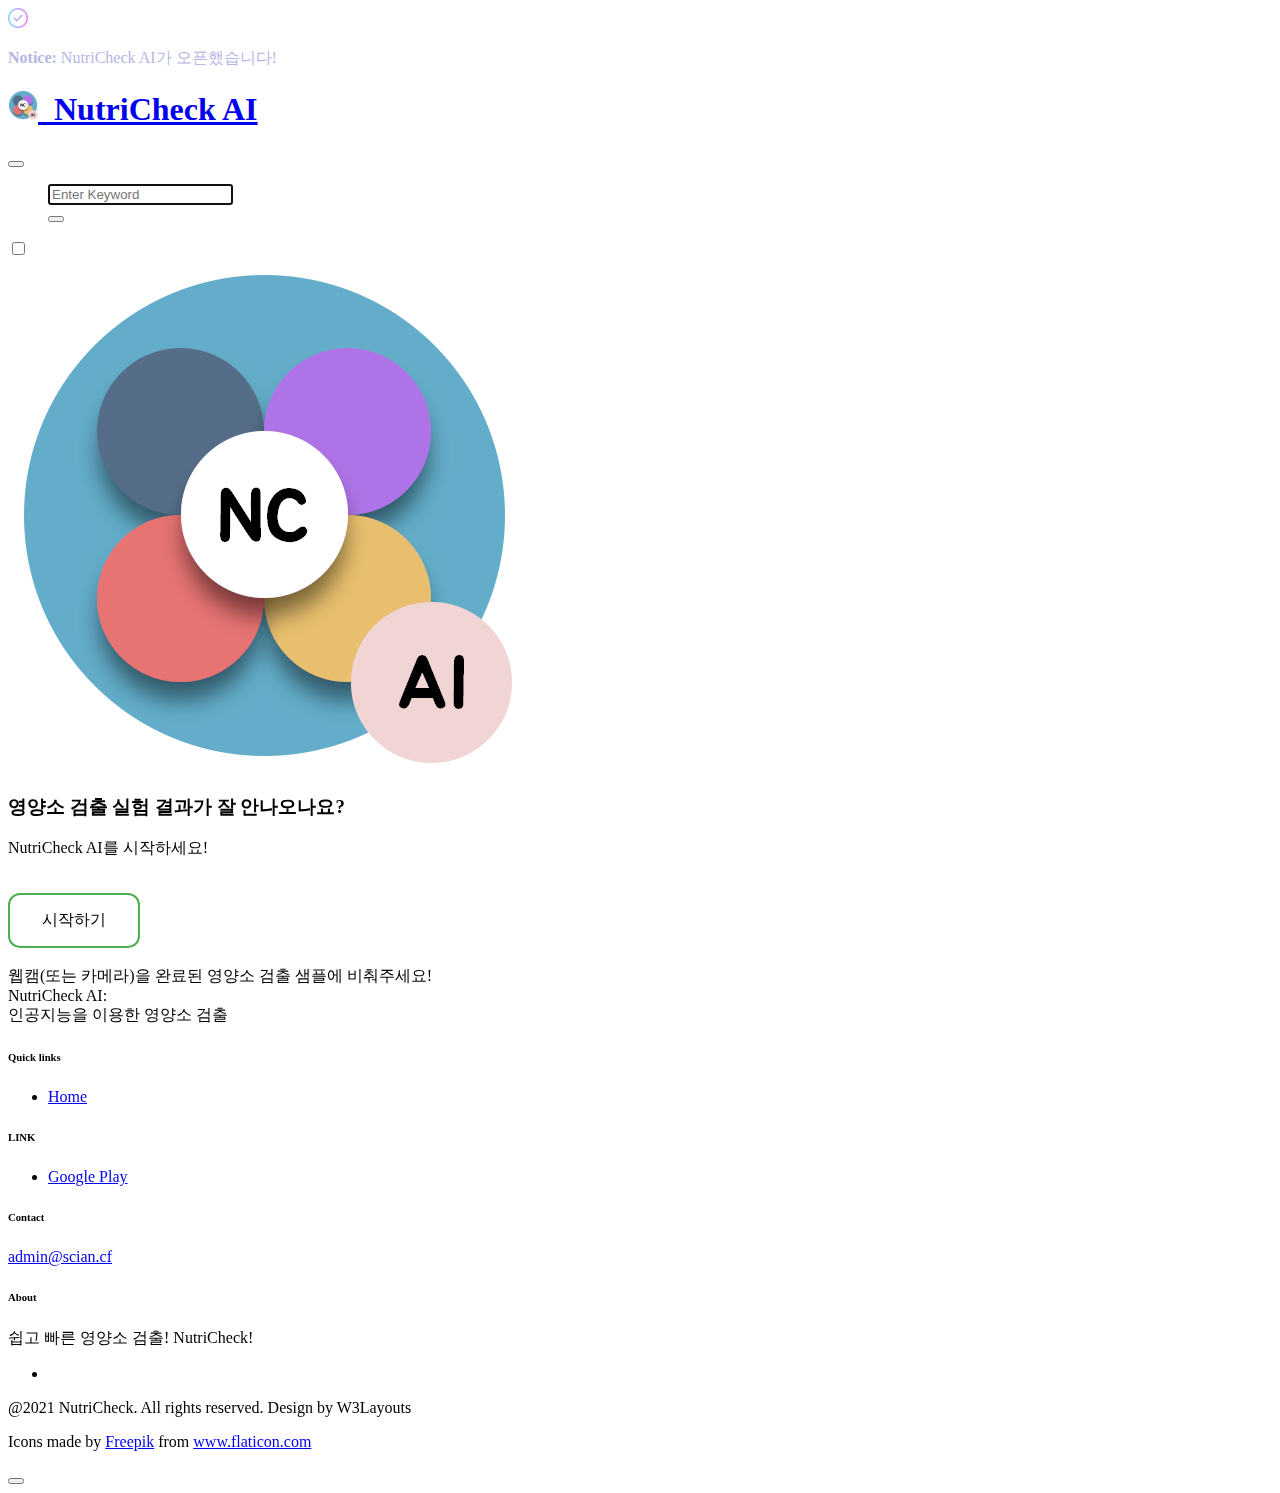
==== p5.html @ 71084887 "gg" ====
<!--
Author: W3layouts
Author URL: http://w3layouts.com
-->
<!doctype html>
<html lang="en">

<head>
    <!-- Required meta tags -->
    <meta charset="utf-8">
    <meta name="viewport" content="width=device-width, initial-scale=1, shrink-to-fit=no">
    <title>NutriCheck AI</title>
    <!-- google-fonts -->
    <link href="//fonts.googleapis.com/css2?family=Montserrat:wght@100;200;300;400;500;600;700;800;900&display=swap"
        rel="stylesheet">
    <!-- //google-fonts -->
    <!-- Template CSS Style link -->
    <link rel="stylesheet" href="assets/css/style-starter.css">
    <link rel="stylesheet" type="text/css" href="assets/css/flaticon.css">
    <style>
        .button {
            background-color: white;
            color: black;
            border: 2px solid #4CAF50; /* Green */
            border-radius: 12px;
            padding: 15px 32px;
            text-align: center;
            text-decoration: none;
            display: inline-block;
            font-size: 16px;
                }
    </style>
    <script src="https://cdn.onesignal.com/sdks/OneSignalSDK.js" async=""></script>
    <script>
      window.OneSignal = window.OneSignal || [];
      OneSignal.push(function() {
        OneSignal.init({
          appId: "bae5ecc7-19d8-4d4d-ae5a-e55bd9e2837d",
        });
      });
    </script>
</head>

<body>
    <!-- top header -->
    <section class="w3l-top-header">
        <div class="container-fluid">
            <div class="top-content-w3ls d-flex align-items-center justify-content-between">
                <div class="top-headers">
                    <img src="assets/images/check-mark.png" style="width:20px; height:20px;"/><p style="color:#b6b6e6;"><strong>Notice: </strong>NutriCheck AI가 오픈했습니다!</p>
                </div>
                <div class="top-headers top-headers-2">
                </div>
            </div>
        </div>
    </section>
    <!-- //top header -->
    <!--header-->
    <header id="site-header" class="fixed-top">
        <div class="container-fluid">
            <nav class="navbar navbar-expand-lg stroke">
                <h1>
                    <a class="navbar-brand d-flex align-items-center" href="index.html">
                        <img src="assets/images/logo.png" alt="" class="mr-1" style="width:30px; height:30px;"/>&nbsp;&nbsp;NutriCheck AI</a>
                </h1>   
    <!--<a class="navbar-brand" href="#index.html">
        <img src="assets/images/logo.png" alt="NutriCheck AI" title="NutriCheck AI" style="width:35px;height:35px;"/>
    </a>-->
                <button class="navbar-toggler  collapsed bg-gradient" type="button" data-toggle="collapse"
                    data-target="#navbarTogglerDemo02" aria-controls="navbarTogglerDemo02" aria-expanded="false"
                    aria-label="Toggle navigation">
                    <span class="navbar-toggler-icon fa icon-expand fa-bars"></span>
                    <span class="navbar-toggler-icon fa icon-close fa-times"></span>
                </button>

                <div class="collapse navbar-collapse" id="navbarTogglerDemo02">
                    <ul class="navbar-nav ml-lg-auto">
                        <!-- search button -->
                        <div class="search-right ml-lg-3">
                            <form action="#search" method="GET" class="search-box position-relative">
                                <div class="input-search">
                                    <input type="search" placeholder="Enter Keyword" name="search" required="required"
                                        autofocus="" class="search-popup">
                                </div>
                                <button type="submit" class="btn search-btn"><i class="fa fa-search"
                                        aria-hidden="true"></i></button>
                            </form>
                        </div>
                        <!-- //search button -->
                    </ul>
                </div>
                <!-- toggle switch for light and dark theme -->
                <div class="cont-ser-position">
                    <nav class="navigation">
                        <div class="theme-switch-wrapper">
                            <label class="theme-switch" for="checkbox">
                                <input type="checkbox" id="checkbox">
                                <div class="mode-container">
                                    <i class="gg-sun"></i>
                                    <i class="gg-moon"></i>
                                </div>
                            </label>
                        </div>
                    </nav>
                </div>
                <!-- //toggle switch for light and dark theme -->
            </nav>
        </div>
    </header>
    <!--//header-->

    <!-- about-2 section -->
    <section class="w3l-about-2 pb-5">
        <div class="container pb-md-5 pb-4 mb-5">
            <div class="row align-items-center justify-content-between">
                <div class="col-lg-5 about-2-secs-right mb-lg-0 mb-4 text-center">
                    <img src="assets/images/logo.png" alt="" class="img-fluid img-responsive m-auto" />
                </div>
                <div class="col-lg-7 about-2-secs-left pr-lg-5">
                    <h3 class="title-style mb-sm-3 mb-2">
                        영양소 검출 실험 결과가 잘 안나오나요?</h3>
                    <p>NutriCheck AI를 시작하세요!</p><br><button type="button" class="button" onclick="init()">시작하기</button> <!--버튼--><br><br>
                    웹캠(또는 카메라)을 완료된 영양소 검출 샘플에 비춰주세요!<br>
                    <script src="sketch.js"></script>

                    </div>
                </div>
            </div>
        </div>
    </section>
    <!-- //about-2 section -->
    <div class='onesignal-customlink-container'></div>
    <!-- footer -->
    <footer class="w3l-footer-22 position-relative mt-5 pt-5">
        <div class="footer-sub">
            <div class="container">
                <div class="text-txt">
                    <div class="right-side">
                        NutriCheck AI:<br> 인공지능을 이용한 영양소 검출
                    </div>
                    <div class="row sub-columns">
                        <div class="col-lg-2 col-sm-6 sub-two-right">
                            <h6>Quick links</h6>
                            <ul>
                                <li><a href="index.html"><span class="fa fa-angle-double-right mr-2"></span>Home</a>
                                </li>
                            </ul>
                        </div>
                        <div class="col-lg-3 col-sm-6 sub-two-right pl-lg-5 mt-sm-0 mt-4">
                            <h6>LINK</h6>
                            <ul>
                                <li><a href="https://nch.page.link/play"><span class="fa fa-angle-double-right mr-2"></span>Google Play</a></li>
                            </ul>
                        </div>
                        <div class="col-lg-3 col-sm-6 sub-one-left mt-lg-0 mt-sm-5 mt-4">
                            <h6>Contact </h6>
                            <div class="column2">
                                <div class="href1"><span class="fa fa-envelope-o" aria-hidden="true"></span><a
                                        href="mailto:admin@scian.cf">admin@scian.cf</a>
                                </div>
                            </div>
                        </div>
                        <div class="col-lg-4 col-sm-6 sub-one-left ab-right-cont pl-lg-5 mt-lg-0 mt-sm-5 mt-4">
                            <h6>About </h6>
                            <p>쉽고 빠른 영양소 검출! NutriCheck!</p>
                            <div class="columns-2">
                                <ul class="social">
                                    <li><a href="https://github.com/hoony6134"><span class="fa fa-github" aria-hidden="true"></span></a>
                                    </li>
                                </ul>
                            </div>
                        </div>
                    </div>
                </div>
            </div>
        </div>
        <!-- copyright -->
        <div class="copyright-footer text-center">
            <div class="container">
                <div class="columns">
                    <p>@2021 NutriCheck. All rights reserved. Design by <a href="https://w3layouts.com/"
                            target="_blank"></a>
                        W3Layouts</a>
                        <div>Icons made by <a href="https://www.freepik.com" title="Freepik">Freepik</a> from <a href="https://www.flaticon.com/" title="Flaticon">www.flaticon.com</a></div>
                    </p>
                </div>
            </div>
        </div>
        <!-- //copyright -->
    </footer>
    <!-- //footer -->

    <!-- Js scripts -->
    <!-- move top -->
    <button onclick="topFunction()" id="movetop" title="Go to top">
        <span class="fa fa-level-up" aria-hidden="true"></span>
    </button>
    <script>
        // When the user scrolls down 20px from the top of the document, show the button
        window.onscroll = function () {
            scrollFunction()
        };

        function scrollFunction() {
            if (document.body.scrollTop > 20 || document.documentElement.scrollTop > 20) {
                document.getElementById("movetop").style.display = "block";
            } else {
                document.getElementById("movetop").style.display = "none";
            }
        }

        // When the user clicks on the button, scroll to the top of the document
        function topFunction() {
            document.body.scrollTop = 0;
            document.documentElement.scrollTop = 0;
        }
    </script>
    <!-- //move top -->

    <!-- common jquery plugin -->
    <script src="assets/js/jquery-3.3.1.min.js"></script>
    <!-- //common jquery plugin -->

    <!-- banner slider -->
    <script src="assets/js/owl.carousel.js"></script>
    <script>
        $(document).ready(function () {
            $('.owl-one').owlCarousel({
                loop: true,
                margin: 0,
                nav: false,
                responsiveClass: true,
                autoplay: true,
                autoplayTimeout: 5000,
                autoplaySpeed: 1000,
                autoplayHoverPause: false,
                responsive: {
                    0: {
                        items: 1,
                        nav: false
                    },
                    480: {
                        items: 1,
                        nav: false
                    },
                    667: {
                        items: 1,
                        nav: false
                    },
                    1000: {
                        items: 1,
                        nav: false
                    }
                }
            })
        })
    </script>
    <!-- //banner slider -->
    <!-- counter for stats -->
    <script src="assets/js/counter.js"></script>
    <!-- //counter for stats -->

    <!-- theme switch js (light and dark)-->
    <script src="assets/js/theme-change.js"></script>
    <script>
        function autoType(elementClass, typingSpeed) {
            var thhis = $(elementClass);
            thhis.css({
                "position": "relative",
                "display": "inline-block"
            });
            thhis.prepend('<div class="cursor" style="right: initial; left:0;"></div>');
            thhis = thhis.find(".text-js");
            var text = thhis.text().trim().split('');
            var amntOfChars = text.length;
            var newString = "";
            thhis.text("|");
            setTimeout(function () {
                thhis.css("opacity", 1);
                thhis.prev().removeAttr("style");
                thhis.text("");
                for (var i = 0; i < amntOfChars; i++) {
                    (function (i, char) {
                        setTimeout(function () {
                            newString += char;
                            thhis.text(newString);
                        }, i * typingSpeed);
                    })(i + 1, text[i]);
                }
            }, 1500);
        }

        $(document).ready(function () {
            // Now to start autoTyping just call the autoType function with the 
            // class of outer div
            // The second paramter is the speed between each letter is typed.   
            autoType(".type-js", 200);
        });
    </script>
    <!-- //theme switch js (light and dark)-->

    <!-- MENU-JS -->
    <script>
        $(window).on("scroll", function () {
            var scroll = $(window).scrollTop();

            if (scroll >= 80) {
                $("#site-header").addClass("nav-fixed");
            } else {
                $("#site-header").removeClass("nav-fixed");
            }
        });

        //Main navigation Active Class Add Remove
        $(".navbar-toggler").on("click", function () {
            $("header").toggleClass("active");
        });
        $(document).on("ready", function () {
            if ($(window).width() > 991) {
                $("header").removeClass("active");
            }
            $(window).on("resize", function () {
                if ($(window).width() > 991) {
                    $("header").removeClass("active");
                }
            });
        });
    </script>
    <!-- //MENU-JS -->

    <!-- disable body scroll which navbar is in active -->
    <script>
        $(function () {
            $('.navbar-toggler').click(function () {
                $('body').toggleClass('noscroll');
            })
        });
    </script>
    <!-- //disable body scroll which navbar is in active -->

    <!--bootstrap-->
    <script src="assets/js/bootstrap.min.js"></script>
    <!-- //bootstrap-->
    <!-- //Js scripts -->
    <!--Start of Tawk.to Script-->
<script type="text/javascript">
    var Tawk_API=Tawk_API||{}, Tawk_LoadStart=new Date();
    (function(){
    var s1=document.createElement("script"),s0=document.getElementsByTagName("script")[0];
    s1.async=true;
    s1.src='https://embed.tawk.to/608d6ea662662a09efc3f280/1f4k7gfh0';
    s1.charset='UTF-8';
    s1.setAttribute('crossorigin','*');
    s0.parentNode.insertBefore(s1,s0);
    })();
    </script>
    <!--End of Tawk.to Script-->
</body>

</html>
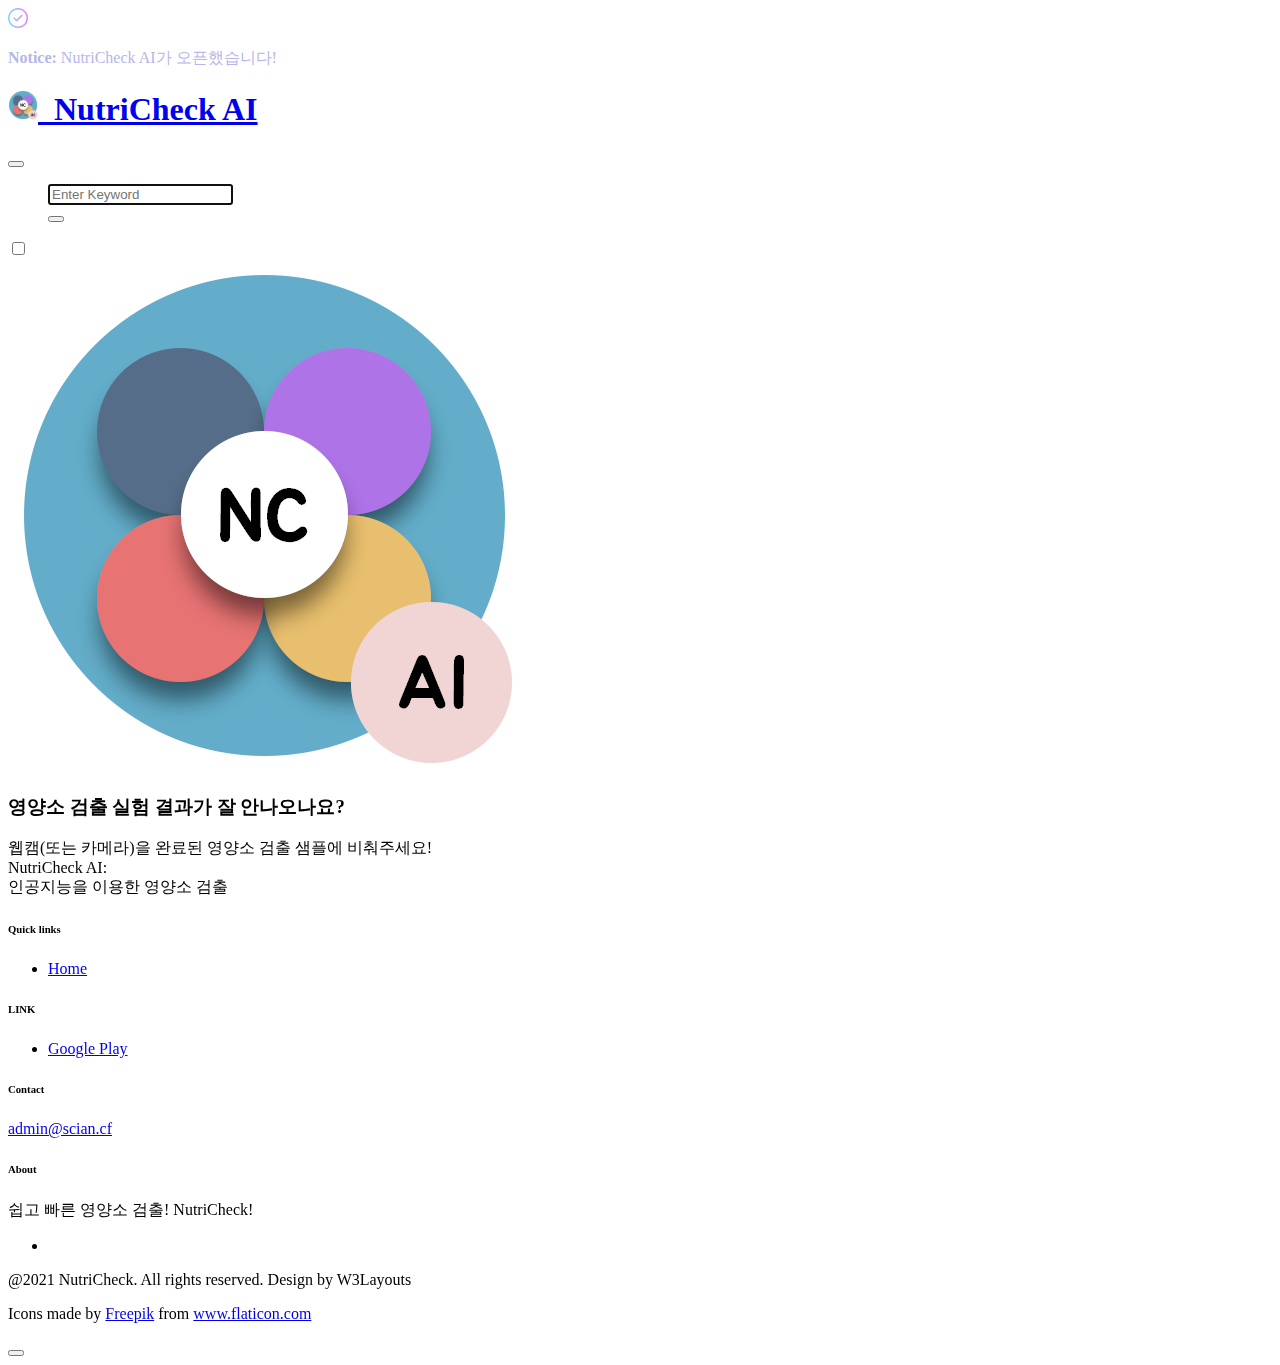
==== commit 910baafd: "Update p5.html" ====
--- a/p5.html
+++ b/p5.html
@@ -119,7 +119,6 @@
                 <div class="col-lg-7 about-2-secs-left pr-lg-5">
                     <h3 class="title-style mb-sm-3 mb-2">
                         영양소 검출 실험 결과가 잘 안나오나요?</h3>
-                    <p>NutriCheck AI를 시작하세요!</p><br><button type="button" class="button" onclick="init()">시작하기</button> <!--버튼--><br><br>
                     웹캠(또는 카메라)을 완료된 영양소 검출 샘플에 비춰주세요!<br>
                     <script src="sketch.js"></script>
 
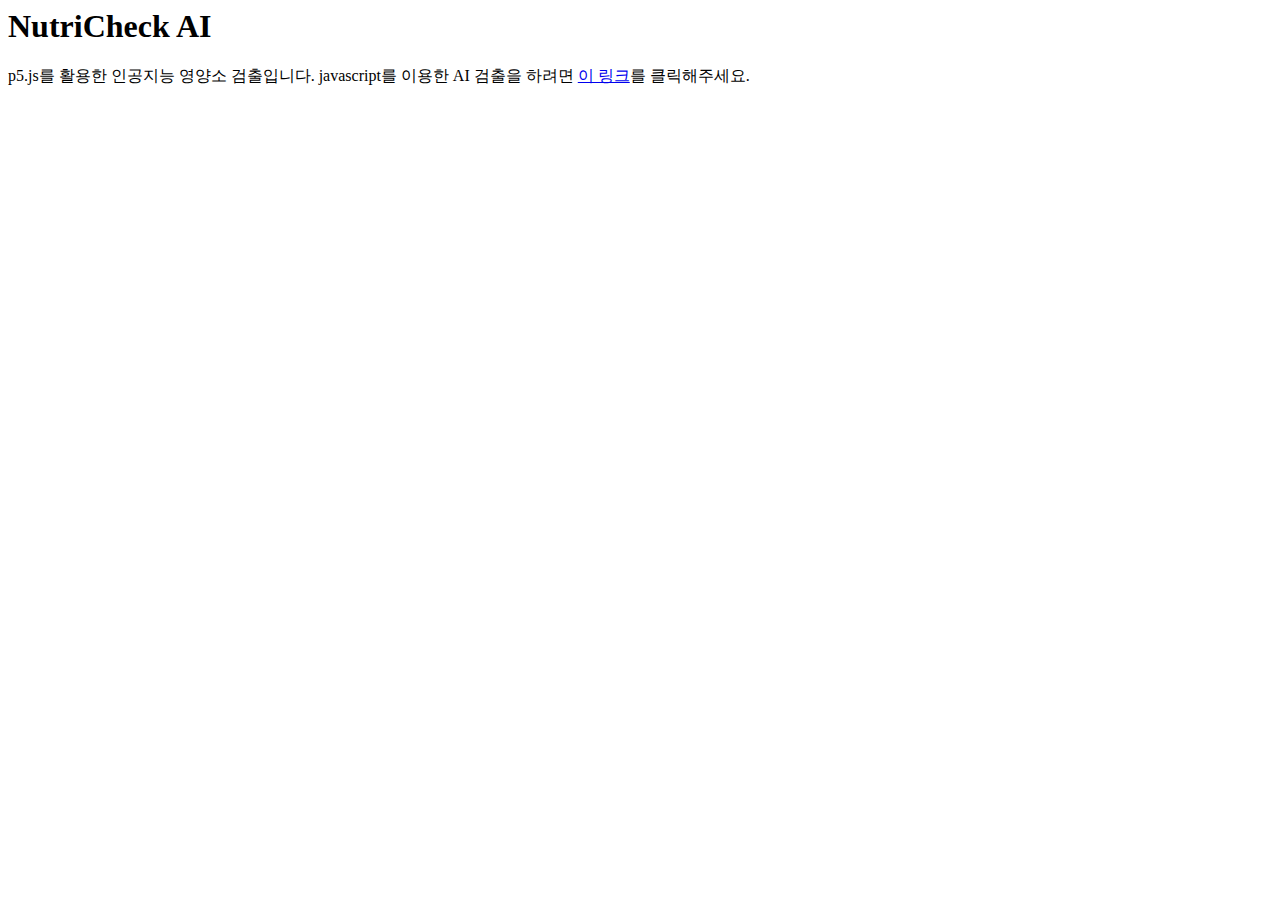
==== commit 96c9cef2: "Update p5.html" ====
--- a/p5.html
+++ b/p5.html
@@ -1,359 +1,16 @@
-<!--
-Author: W3layouts
-Author URL: http://w3layouts.com
--->
-<!doctype html>
-<html lang="en">
-
-<head>
-    <!-- Required meta tags -->
-    <meta charset="utf-8">
-    <meta name="viewport" content="width=device-width, initial-scale=1, shrink-to-fit=no">
-    <title>NutriCheck AI</title>
-    <!-- google-fonts -->
-    <link href="//fonts.googleapis.com/css2?family=Montserrat:wght@100;200;300;400;500;600;700;800;900&display=swap"
-        rel="stylesheet">
-    <!-- //google-fonts -->
-    <!-- Template CSS Style link -->
-    <link rel="stylesheet" href="assets/css/style-starter.css">
-    <link rel="stylesheet" type="text/css" href="assets/css/flaticon.css">
-    <style>
-        .button {
-            background-color: white;
-            color: black;
-            border: 2px solid #4CAF50; /* Green */
-            border-radius: 12px;
-            padding: 15px 32px;
-            text-align: center;
-            text-decoration: none;
-            display: inline-block;
-            font-size: 16px;
-                }
-    </style>
-    <script src="https://cdn.onesignal.com/sdks/OneSignalSDK.js" async=""></script>
-    <script>
-      window.OneSignal = window.OneSignal || [];
-      OneSignal.push(function() {
-        OneSignal.init({
-          appId: "bae5ecc7-19d8-4d4d-ae5a-e55bd9e2837d",
-        });
-      });
-    </script>
-</head>
-
-<body>
-    <!-- top header -->
-    <section class="w3l-top-header">
-        <div class="container-fluid">
-            <div class="top-content-w3ls d-flex align-items-center justify-content-between">
-                <div class="top-headers">
-                    <img src="assets/images/check-mark.png" style="width:20px; height:20px;"/><p style="color:#b6b6e6;"><strong>Notice: </strong>NutriCheck AI가 오픈했습니다!</p>
-                </div>
-                <div class="top-headers top-headers-2">
-                </div>
-            </div>
-        </div>
-    </section>
-    <!-- //top header -->
-    <!--header-->
-    <header id="site-header" class="fixed-top">
-        <div class="container-fluid">
-            <nav class="navbar navbar-expand-lg stroke">
-                <h1>
-                    <a class="navbar-brand d-flex align-items-center" href="index.html">
-                        <img src="assets/images/logo.png" alt="" class="mr-1" style="width:30px; height:30px;"/>&nbsp;&nbsp;NutriCheck AI</a>
-                </h1>   
-    <!--<a class="navbar-brand" href="#index.html">
-        <img src="assets/images/logo.png" alt="NutriCheck AI" title="NutriCheck AI" style="width:35px;height:35px;"/>
-    </a>-->
-                <button class="navbar-toggler  collapsed bg-gradient" type="button" data-toggle="collapse"
-                    data-target="#navbarTogglerDemo02" aria-controls="navbarTogglerDemo02" aria-expanded="false"
-                    aria-label="Toggle navigation">
-                    <span class="navbar-toggler-icon fa icon-expand fa-bars"></span>
-                    <span class="navbar-toggler-icon fa icon-close fa-times"></span>
-                </button>
-
-                <div class="collapse navbar-collapse" id="navbarTogglerDemo02">
-                    <ul class="navbar-nav ml-lg-auto">
-                        <!-- search button -->
-                        <div class="search-right ml-lg-3">
-                            <form action="#search" method="GET" class="search-box position-relative">
-                                <div class="input-search">
-                                    <input type="search" placeholder="Enter Keyword" name="search" required="required"
-                                        autofocus="" class="search-popup">
-                                </div>
-                                <button type="submit" class="btn search-btn"><i class="fa fa-search"
-                                        aria-hidden="true"></i></button>
-                            </form>
-                        </div>
-                        <!-- //search button -->
-                    </ul>
-                </div>
-                <!-- toggle switch for light and dark theme -->
-                <div class="cont-ser-position">
-                    <nav class="navigation">
-                        <div class="theme-switch-wrapper">
-                            <label class="theme-switch" for="checkbox">
-                                <input type="checkbox" id="checkbox">
-                                <div class="mode-container">
-                                    <i class="gg-sun"></i>
-                                    <i class="gg-moon"></i>
-                                </div>
-                            </label>
-                        </div>
-                    </nav>
-                </div>
-                <!-- //toggle switch for light and dark theme -->
-            </nav>
-        </div>
-    </header>
-    <!--//header-->
-
-    <!-- about-2 section -->
-    <section class="w3l-about-2 pb-5">
-        <div class="container pb-md-5 pb-4 mb-5">
-            <div class="row align-items-center justify-content-between">
-                <div class="col-lg-5 about-2-secs-right mb-lg-0 mb-4 text-center">
-                    <img src="assets/images/logo.png" alt="" class="img-fluid img-responsive m-auto" />
-                </div>
-                <div class="col-lg-7 about-2-secs-left pr-lg-5">
-                    <h3 class="title-style mb-sm-3 mb-2">
-                        영양소 검출 실험 결과가 잘 안나오나요?</h3>
-                    웹캠(또는 카메라)을 완료된 영양소 검출 샘플에 비춰주세요!<br>
-                    <script src="sketch.js"></script>
-
-                    </div>
-                </div>
-            </div>
-        </div>
-    </section>
-    <!-- //about-2 section -->
-    <div class='onesignal-customlink-container'></div>
-    <!-- footer -->
-    <footer class="w3l-footer-22 position-relative mt-5 pt-5">
-        <div class="footer-sub">
-            <div class="container">
-                <div class="text-txt">
-                    <div class="right-side">
-                        NutriCheck AI:<br> 인공지능을 이용한 영양소 검출
-                    </div>
-                    <div class="row sub-columns">
-                        <div class="col-lg-2 col-sm-6 sub-two-right">
-                            <h6>Quick links</h6>
-                            <ul>
-                                <li><a href="index.html"><span class="fa fa-angle-double-right mr-2"></span>Home</a>
-                                </li>
-                            </ul>
-                        </div>
-                        <div class="col-lg-3 col-sm-6 sub-two-right pl-lg-5 mt-sm-0 mt-4">
-                            <h6>LINK</h6>
-                            <ul>
-                                <li><a href="https://nch.page.link/play"><span class="fa fa-angle-double-right mr-2"></span>Google Play</a></li>
-                            </ul>
-                        </div>
-                        <div class="col-lg-3 col-sm-6 sub-one-left mt-lg-0 mt-sm-5 mt-4">
-                            <h6>Contact </h6>
-                            <div class="column2">
-                                <div class="href1"><span class="fa fa-envelope-o" aria-hidden="true"></span><a
-                                        href="mailto:admin@scian.cf">admin@scian.cf</a>
-                                </div>
-                            </div>
-                        </div>
-                        <div class="col-lg-4 col-sm-6 sub-one-left ab-right-cont pl-lg-5 mt-lg-0 mt-sm-5 mt-4">
-                            <h6>About </h6>
-                            <p>쉽고 빠른 영양소 검출! NutriCheck!</p>
-                            <div class="columns-2">
-                                <ul class="social">
-                                    <li><a href="https://github.com/hoony6134"><span class="fa fa-github" aria-hidden="true"></span></a>
-                                    </li>
-                                </ul>
-                            </div>
-                        </div>
-                    </div>
-                </div>
-            </div>
-        </div>
-        <!-- copyright -->
-        <div class="copyright-footer text-center">
-            <div class="container">
-                <div class="columns">
-                    <p>@2021 NutriCheck. All rights reserved. Design by <a href="https://w3layouts.com/"
-                            target="_blank"></a>
-                        W3Layouts</a>
-                        <div>Icons made by <a href="https://www.freepik.com" title="Freepik">Freepik</a> from <a href="https://www.flaticon.com/" title="Flaticon">www.flaticon.com</a></div>
-                    </p>
-                </div>
-            </div>
-        </div>
-        <!-- //copyright -->
-    </footer>
-    <!-- //footer -->
-
-    <!-- Js scripts -->
-    <!-- move top -->
-    <button onclick="topFunction()" id="movetop" title="Go to top">
-        <span class="fa fa-level-up" aria-hidden="true"></span>
-    </button>
-    <script>
-        // When the user scrolls down 20px from the top of the document, show the button
-        window.onscroll = function () {
-            scrollFunction()
-        };
-
-        function scrollFunction() {
-            if (document.body.scrollTop > 20 || document.documentElement.scrollTop > 20) {
-                document.getElementById("movetop").style.display = "block";
-            } else {
-                document.getElementById("movetop").style.display = "none";
-            }
-        }
-
-        // When the user clicks on the button, scroll to the top of the document
-        function topFunction() {
-            document.body.scrollTop = 0;
-            document.documentElement.scrollTop = 0;
-        }
-    </script>
-    <!-- //move top -->
-
-    <!-- common jquery plugin -->
-    <script src="assets/js/jquery-3.3.1.min.js"></script>
-    <!-- //common jquery plugin -->
-
-    <!-- banner slider -->
-    <script src="assets/js/owl.carousel.js"></script>
-    <script>
-        $(document).ready(function () {
-            $('.owl-one').owlCarousel({
-                loop: true,
-                margin: 0,
-                nav: false,
-                responsiveClass: true,
-                autoplay: true,
-                autoplayTimeout: 5000,
-                autoplaySpeed: 1000,
-                autoplayHoverPause: false,
-                responsive: {
-                    0: {
-                        items: 1,
-                        nav: false
-                    },
-                    480: {
-                        items: 1,
-                        nav: false
-                    },
-                    667: {
-                        items: 1,
-                        nav: false
-                    },
-                    1000: {
-                        items: 1,
-                        nav: false
-                    }
-                }
-            })
-        })
-    </script>
-    <!-- //banner slider -->
-    <!-- counter for stats -->
-    <script src="assets/js/counter.js"></script>
-    <!-- //counter for stats -->
-
-    <!-- theme switch js (light and dark)-->
-    <script src="assets/js/theme-change.js"></script>
-    <script>
-        function autoType(elementClass, typingSpeed) {
-            var thhis = $(elementClass);
-            thhis.css({
-                "position": "relative",
-                "display": "inline-block"
-            });
-            thhis.prepend('<div class="cursor" style="right: initial; left:0;"></div>');
-            thhis = thhis.find(".text-js");
-            var text = thhis.text().trim().split('');
-            var amntOfChars = text.length;
-            var newString = "";
-            thhis.text("|");
-            setTimeout(function () {
-                thhis.css("opacity", 1);
-                thhis.prev().removeAttr("style");
-                thhis.text("");
-                for (var i = 0; i < amntOfChars; i++) {
-                    (function (i, char) {
-                        setTimeout(function () {
-                            newString += char;
-                            thhis.text(newString);
-                        }, i * typingSpeed);
-                    })(i + 1, text[i]);
-                }
-            }, 1500);
-        }
-
-        $(document).ready(function () {
-            // Now to start autoTyping just call the autoType function with the 
-            // class of outer div
-            // The second paramter is the speed between each letter is typed.   
-            autoType(".type-js", 200);
-        });
-    </script>
-    <!-- //theme switch js (light and dark)-->
-
-    <!-- MENU-JS -->
-    <script>
-        $(window).on("scroll", function () {
-            var scroll = $(window).scrollTop();
-
-            if (scroll >= 80) {
-                $("#site-header").addClass("nav-fixed");
-            } else {
-                $("#site-header").removeClass("nav-fixed");
-            }
-        });
-
-        //Main navigation Active Class Add Remove
-        $(".navbar-toggler").on("click", function () {
-            $("header").toggleClass("active");
-        });
-        $(document).on("ready", function () {
-            if ($(window).width() > 991) {
-                $("header").removeClass("active");
-            }
-            $(window).on("resize", function () {
-                if ($(window).width() > 991) {
-                    $("header").removeClass("active");
-                }
-            });
-        });
-    </script>
-    <!-- //MENU-JS -->
-
-    <!-- disable body scroll which navbar is in active -->
-    <script>
-        $(function () {
-            $('.navbar-toggler').click(function () {
-                $('body').toggleClass('noscroll');
-            })
-        });
-    </script>
-    <!-- //disable body scroll which navbar is in active -->
-
-    <!--bootstrap-->
-    <script src="assets/js/bootstrap.min.js"></script>
-    <!-- //bootstrap-->
-    <!-- //Js scripts -->
-    <!--Start of Tawk.to Script-->
-<script type="text/javascript">
-    var Tawk_API=Tawk_API||{}, Tawk_LoadStart=new Date();
-    (function(){
-    var s1=document.createElement("script"),s0=document.getElementsByTagName("script")[0];
-    s1.async=true;
-    s1.src='https://embed.tawk.to/608d6ea662662a09efc3f280/1f4k7gfh0';
-    s1.charset='UTF-8';
-    s1.setAttribute('crossorigin','*');
-    s0.parentNode.insertBefore(s1,s0);
-    })();
-    </script>
-    <!--End of Tawk.to Script-->
-</body>
-
-</html>+<html><head>
+  <meta charset="UTF-8">
+  <title>NutriCheck AI</title>
+  <script src="p5.min.js"></script>
+  <script src="p5.dom.min.js"></script>
+  <script src="ml5.min.js" type="text/javascript"></script>
+</head>
+
+<body>
+  <h1>NutriCheck AI</h1>
+  <p>p5.js를 활용한 인공지능 영양소 검출입니다. javascript를 이용한 AI 검출을 하려면 <a href="index.html">이 링크</a>를 클릭해주세요.</p>
+  
+  <script src="sketch.js"></script>
+
+
+</body></html>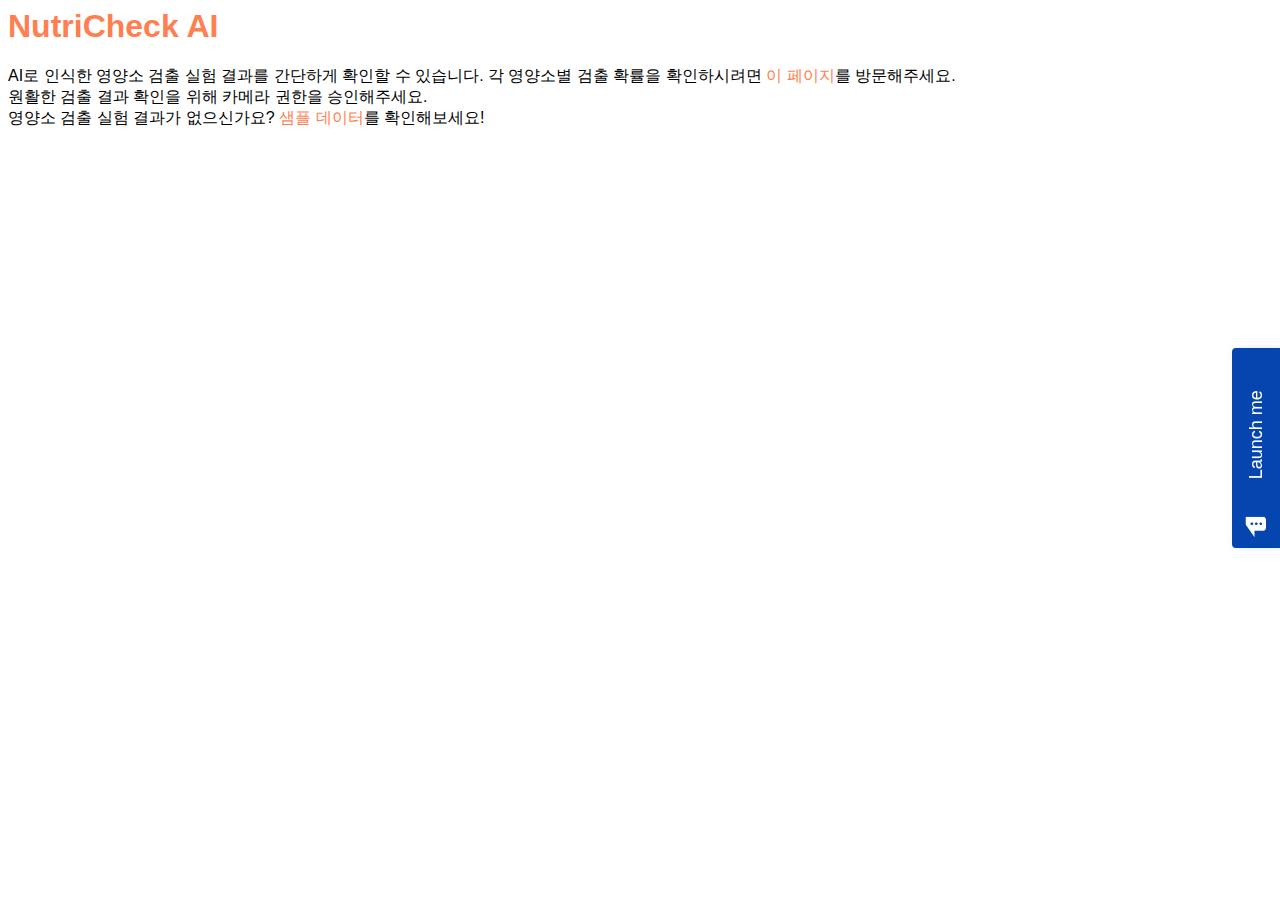
==== commit 1db43cdc: "Webpage update" ====
--- a/p5.html
+++ b/p5.html
@@ -4,13 +4,60 @@
   <script src="p5.min.js"></script>
   <script src="p5.dom.min.js"></script>
   <script src="ml5.min.js" type="text/javascript"></script>
+<style>
+  p{
+    @import url('https://fonts.googleapis.com/css2?family=Baloo+Tammudu+2:wght@600&display=swap');
+    font-family: 'Baloo Tammudu 2', cursive;
+    color:coral
+  }
+  body{
+    @import url('https://fonts.googleapis.com/css2?family=Nanum+Gothic&display=swap');
+    font-family: 'Nanum Gothic', sans-serif;
+  }
+  /* unvisited link */
+a:link {
+  color: coral;
+  text-decoration: none;
+}
+
+/* visited link */
+a:visited {
+  color: #E77114;
+  text-decoration: none;
+}
+
+/* mouse over link */
+a:hover {
+  color: #B568F9;
+}
+
+/* selected link */
+a:active {
+  color: blue;
+}
+</style>
 </head>
 
 <body>
-  <h1>NutriCheck AI</h1>
-  <p>p5.js를 활용한 인공지능 영양소 검출입니다. javascript를 이용한 AI 검출을 하려면 <a href="index.html">이 링크</a>를 클릭해주세요.</p>
   
+  <p><h1><a href="index.html">NutriCheck AI</a></h1></p>
+  AI로 인식한 영양소 검출 실험 결과를 간단하게 확인할 수 있습니다. 각 영양소별 검출 확률을 확인하시려면 <a href="index.html">이 페이지</a>를 방문해주세요.</br>
+  원활한 검출 결과 확인을 위해 카메라 권한을 승인해주세요.</br>
+  영양소 검출 실험 결과가 없으신가요? <a href="https://imgur.com/gallery/UKmEUj1">샘플 데이터</a>를 확인해보세요!<br>
+</br>
+<div style="position:fixed;top:calc(50% - 250px);right:0;transition:width 300ms ease-out;width:0;" data-qa="side_panel"> <a class="typeform-share button" href="https://form.typeform.com/to/QBmxPfAr?typeform-medium=embed-snippet" data-mode="side_panel" style="box-sizing:border-box;position:absolute;top:300px;width:200px;height:48px;padding:0 20px;margin:0;cursor:pointer;background:#0445AF;border-radius:4px 4px 0px 0px;box-shadow:0px 2px 12px rgba(0, 0, 0, 0.06), 0px 2px 4px rgba(0, 0, 0, 0.08);display:flex;align-items:center;justify-content:flex-start;transform:rotate(-90deg);transform-origin:bottom left;color:white;text-decoration:none;z-index:9999;" data-width="320" data-height="500" target="_blank"> <span class="icon" style="width:32px;position:relative;text-align:center;transform:rotate(90deg) scale(0.85);left:-8px;"> <svg width='24' height='24' viewBox='0 0 24 24' fill='none' xmlns='http://www.w3.org/2000/svg' style="margin-top:10px;"> <path d='M21 0H0V9L10.5743 24V16.5H21C22.6567 16.5 24 15.1567 24 13.5V3C24 1.34325 22.6567 0 21 0ZM7.5 9.75C6.672 9.75 6 9.07875 6 8.25C6 7.42125 6.672 6.75 7.5 6.75C8.328 6.75 9 7.42125 9 8.25C9 9.07875 8.328 9.75 7.5 9.75ZM12.75 9.75C11.922 9.75 11.25 9.07875 11.25 8.25C11.25 7.42125 11.922 6.75 12.75 6.75C13.578 6.75 14.25 7.42125 14.25 8.25C14.25 9.07875 13.578 9.75 12.75 9.75ZM18 9.75C17.172 9.75 16.5 9.07875 16.5 8.25C16.5 7.42125 17.172 6.75 18 6.75C18.828 6.75 19.5 7.42125 19.5 8.25C19.5 9.07875 18.828 9.75 18 9.75Z' fill='white' /> </svg> </span> <span style="text-decoration:none;font-size:18px;font-family:Helvetica,Arial,sans-serif;white-space:nowrap;overflow:hidden;text-overflow:ellipsis;width:100%;text-align:center;-webkit-font-smoothing:antialiased;-moz-osx-font-smoothing:grayscale;"> Launch me </span> </a> </div> <script> (function() { var qs,js,q,s,d=document, gi=d.getElementById, ce=d.createElement, gt=d.getElementsByTagName, id="typef_orm_share", b="https://embed.typeform.com/"; if(!gi.call(d,id)){ js=ce.call(d,"script"); js.id=id; js.src=b+"embed.js"; q=gt.call(d,"script")[0]; q.parentNode.insertBefore(js,q) } })() </script>
+      <!--Start of Tawk.to Script-->
+<script type="text/javascript">
+  var Tawk_API=Tawk_API||{}, Tawk_LoadStart=new Date();
+  (function(){
+  var s1=document.createElement("script"),s0=document.getElementsByTagName("script")[0];
+  s1.async=true;
+  s1.src='https://embed.tawk.to/608d6ea662662a09efc3f280/1f4k7gfh0';
+  s1.charset='UTF-8';
+  s1.setAttribute('crossorigin','*');
+  s0.parentNode.insertBefore(s1,s0);
+  })();
+  </script>
+  <!--End of Tawk.to Script-->
   <script src="sketch.js"></script>
-
-
 </body></html>